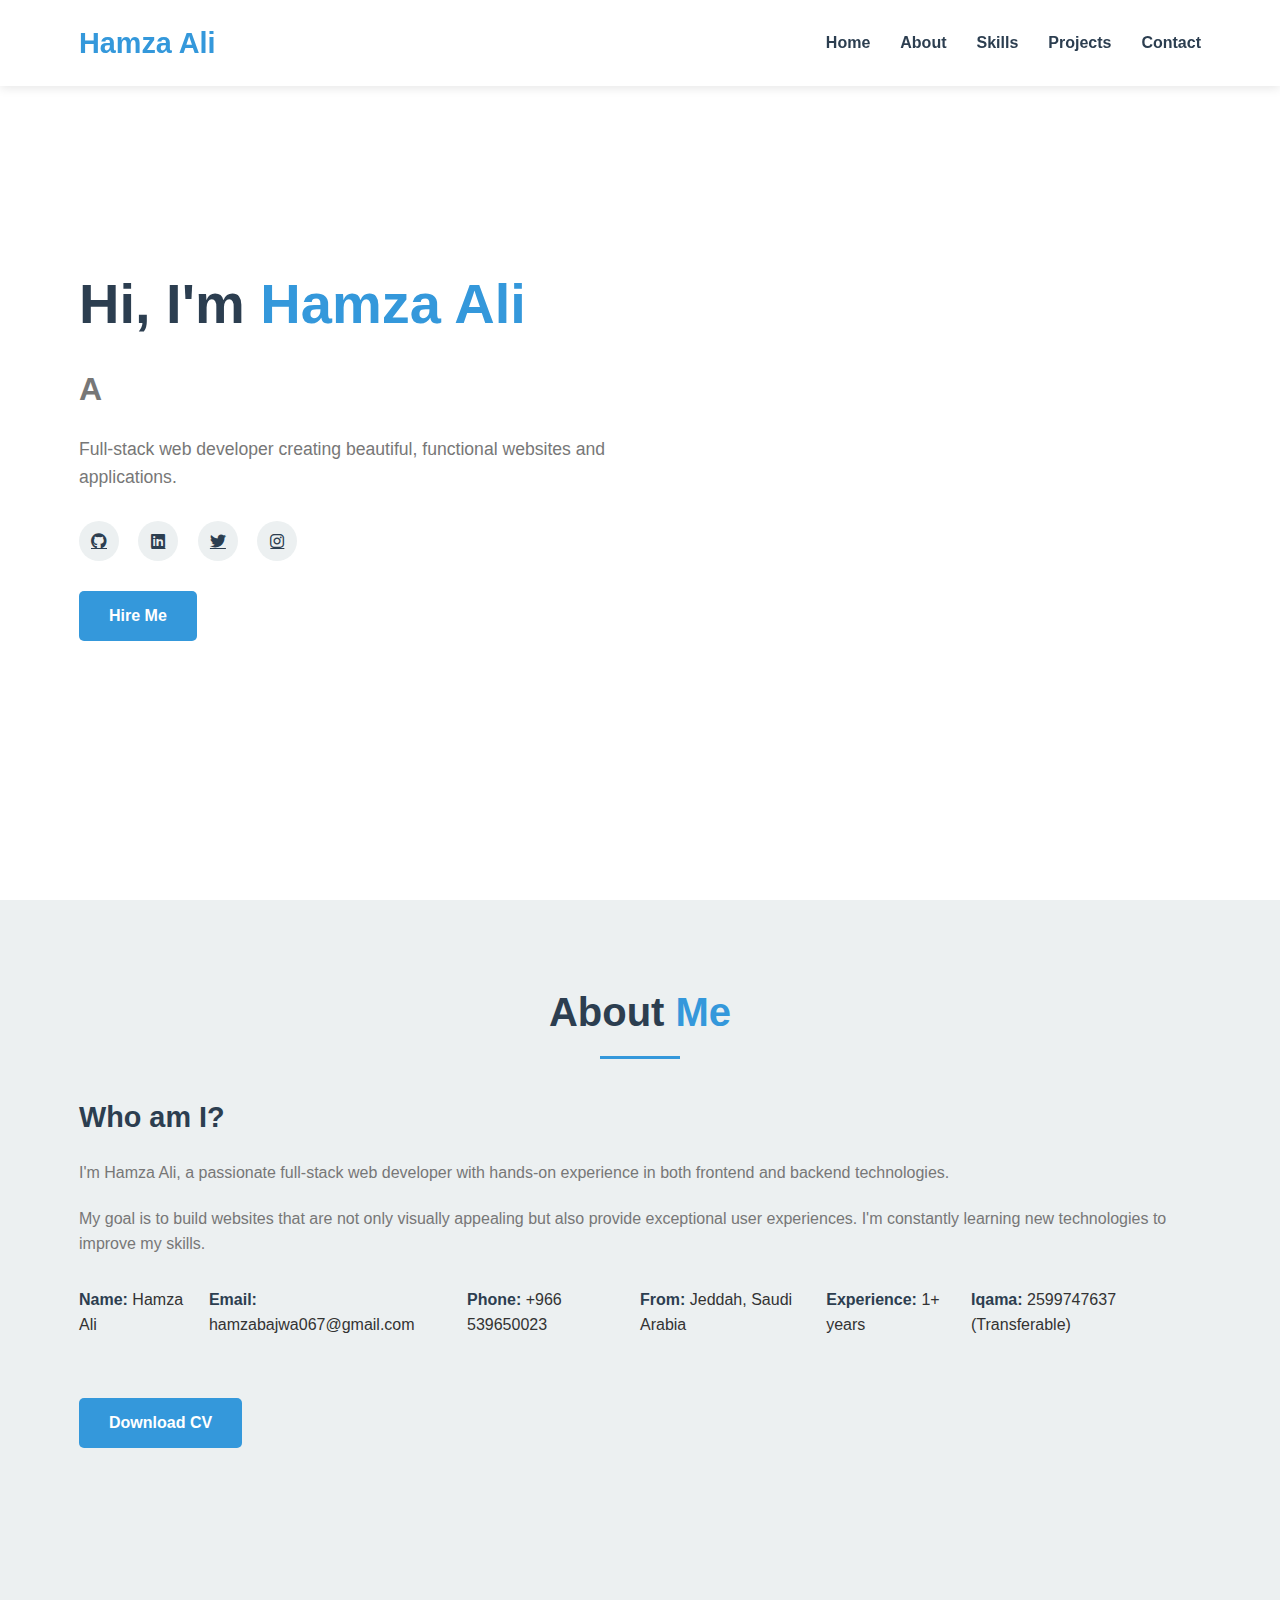
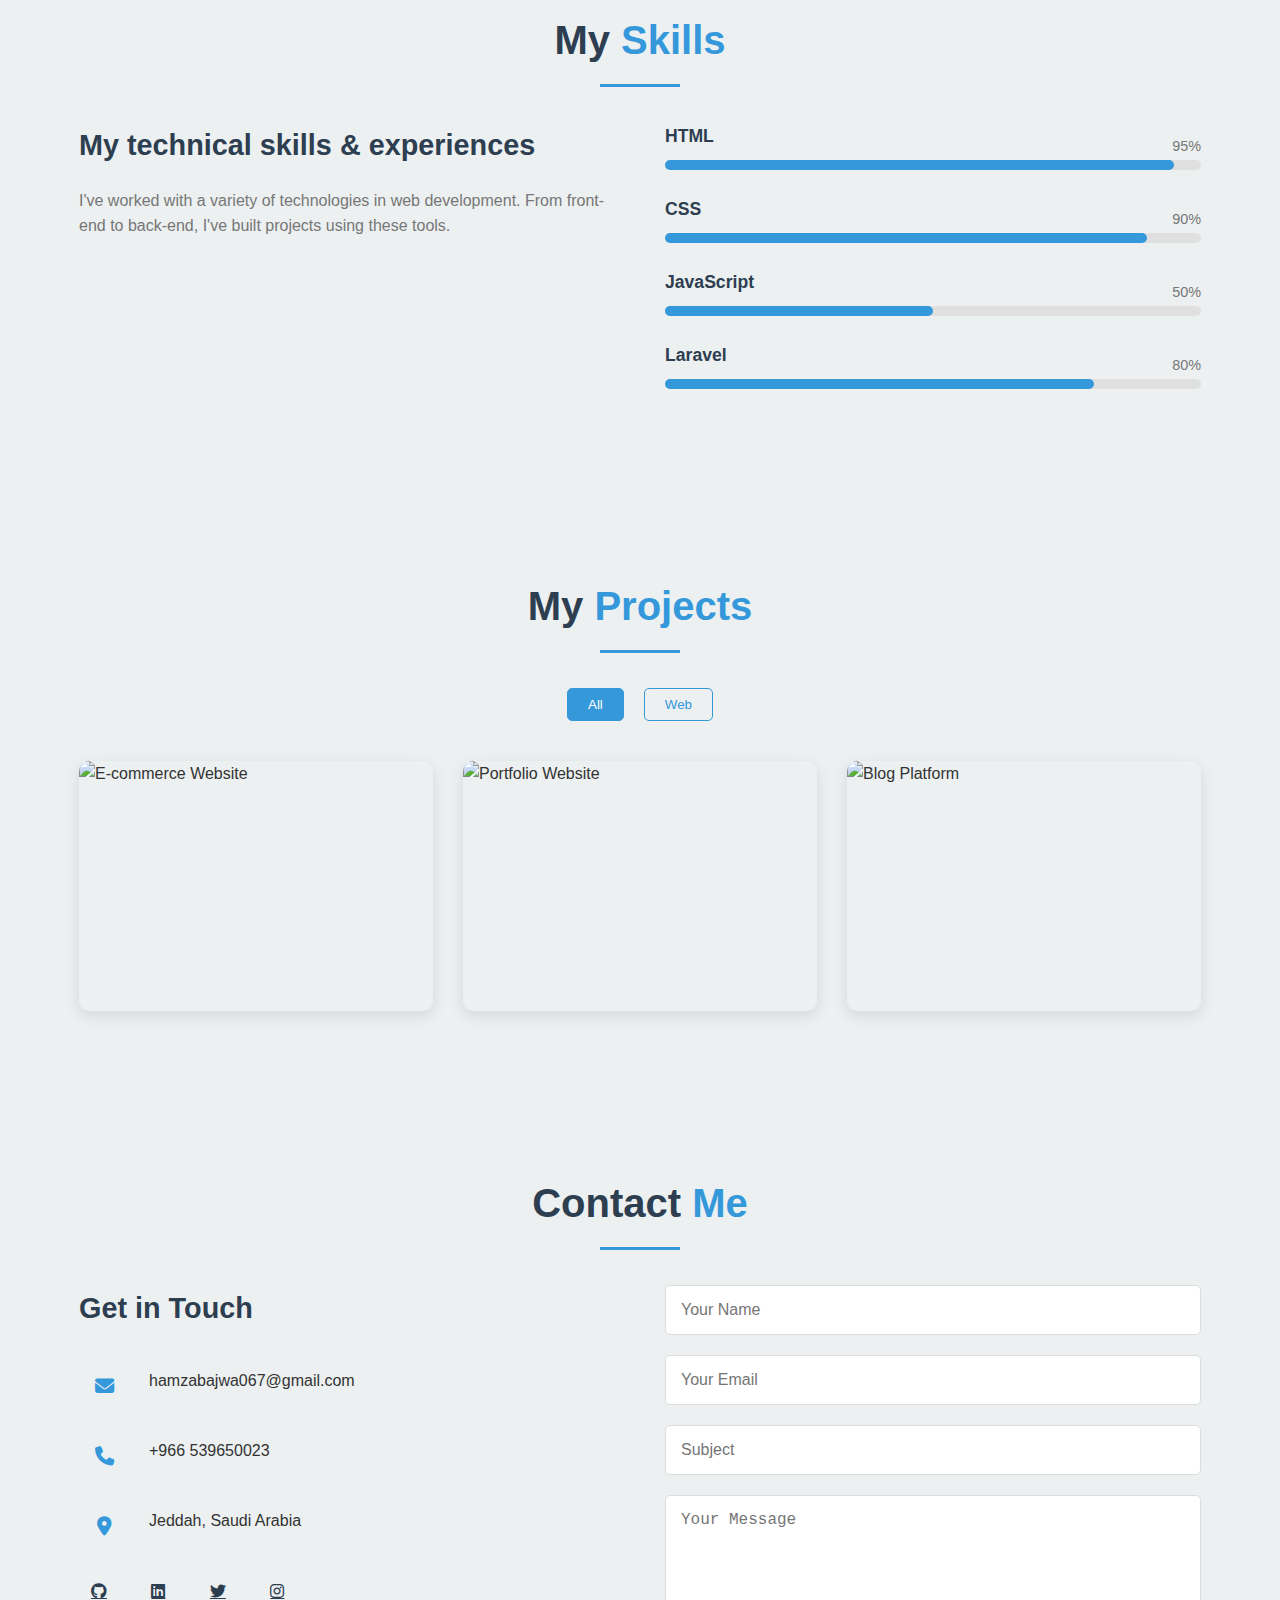
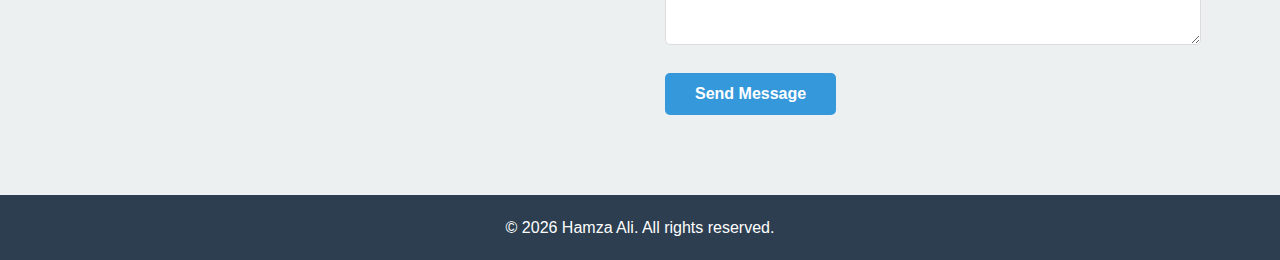
==== about.html @ ef05cae5 "First commit" ====
<!-- <!DOCTYPE html>
<html lang="en">
<head>
    <meta charset="UTF-8">
    <meta name="viewport" content="width=device-width, initial-scale=1.0">
    <title>About Me - My Portfolio</title>
    <link rel="stylesheet" href="https://cdnjs.cloudflare.com/ajax/libs/font-awesome/6.4.0/css/all.min.css">
    <link rel="stylesheet" href="styles.css">
</head>
<body>
    <header>
        <div class="container">
            <div class="logo">Portfolio</div>
            <nav>
                <ul>
                    <li><a href="index.html">Home</a></li>
                    <li><a href="about.html" class="active">About</a></li>
                    <li><a href="skills.html">Skills</a></li>
                    <li><a href="projects.html">Projects</a></li>
                    <li><a href="contact.html">Contact</a></li>
                </ul>
                <div class="menu-toggle">
                    <i class="fas fa-bars"></i>
                </div>
            </nav>
        </div>
    </header>

    <section id="about" class="about-section">
        <div class="container">
            <h2 class="section-title">About <span>Me</span></h2>
            <div class="about-content">
                <div class="about-image">
                    <img src="https://via.placeholder.com/400x400" alt="Profile Image">
                </div>
                <div class="about-text">
                    <h3>Who am I?</h3>
                    <p>I'm Hamza Ali, a passionate full-stack web developer with experience in both frontend and backend technologies.</p>
                    <p>My goal is to build websites that are not only visually appealing but also provide exceptional user experiences. I'm constantly learning new technologies and techniques to improve my skills.</p>
                    
                    <div class="about-info">
                        <div class="info-item">
                            <p><span>Name:</span> Hamza Ali</p>
                            <p><span>Email:</span> hamzabajwa067@gmail.com</p>
                            <p><span>Phone:</span> +966 539650023</p>
                        </div>
                        <div class="info-item">
                            <p><span>From:</span> Jeddah, Saudia Arabia</p>
                            <p><span>Experience:</span> 5+ years</p>
                            <p><span>Freelance:</span> Available</p>
                        </div>
                    </div>
                    
                    <a href="#" class="btn btn-download-cv">Download CV</a>
                    <a href="contact.html" class="btn">Hire Me</a>
                </div>
            </div>
            
            <div class="education-experience">
                <div class="education">
                    <h3>Education</h3>
                    <div class="timeline">
                        <div class="timeline-item">
                            <h4>Full-stack Web Development</h4>
                            <p>IT Work Center, Rahim Yar Khan</p>
                            <span>2023 - 2024</span>
                        </div>
                        <div class="timeline-item">
                            <h4>FSC (Pre-Medical)</h4>
                            <p>Oxbridge College, Rahim Yar Khan</p>
                            <span>2018 - 2020</span>
                        </div>
                    </div>
                </div>
                
                <div class="experience">
                    <h3>Experience</h3>
                    <div class="timeline">
                        <div class="timeline-item">
                            <h4>Full-stack Web Developer Intern</h4>
                            <p>IT Work Center, Rahim Yar Khan</p>
                            <span>Sep 2024 - Dec 2024</span>
                            <ul>
                                <li>Gained hands-on experience in building web applications</li>
                                <li>Contributed to various projects</li>
                            </ul>
                        </div>
                        <div class="timeline-item">
                            <h4>Frontend Web Developer</h4>
                            <p>ISkill Institute, Rahim Yar Khan</p>
                            <span>April 2024 - Jun 2024</span>
                            <ul>
                                <li>Designed user-friendly interfaces</li>
                                <li>Enhanced frontend skills</li>
                            </ul>
                        </div>
                    </div>
                </div>
            </div>
        </div>
    </section>

    <footer>
        <div class="container">
            <p>&copy; <span id="year"></span> My Portfolio. All rights reserved.</p>
        </div>
    </footer>

    <script src="script.js"></script>
</body>
</html> -->
<!DOCTYPE html>
<html lang="en">
  <head>
    <meta charset="UTF-8" />
    <meta name="viewport" content="width=device-width, initial-scale=1.0" />
    <title>Hamza Ali - Portfolio</title>
    <link
      rel="stylesheet"
      href="https://cdnjs.cloudflare.com/ajax/libs/font-awesome/6.4.0/css/all.min.css"
    />
    <link rel="stylesheet" href="styles.css" />
  </head>
  <body>
    <!-- Header/Navigation -->
    <header>
      <div class="container">
        <div class="logo">Hamza Ali</div>
        <nav>
          <ul>
            <li><a href="index.html" class="active">Home</a></li>
            <li><a href="about.html">About</a></li>
            <li><a href="skills.html">Skills</a></li>
            <li><a href="projects.html">Projects</a></li>
            <li><a href="contact.html">Contact</a></li>
          </ul>
          <div class="menu-toggle">
            <i class="fas fa-bars"></i>
          </div>
        </nav>
      </div>
    </header>

    <!-- Home Section -->
    <section id="home" class="home-section">
      <div class="container">
        <div class="home-content">
          <h1>Hi, I'm <span class="name">Hamza Ali</span></h1>
          <h2>A <span class="typing"></span></h2>
          <p>Full-stack web developer creating beautiful, functional websites and applications.</p>
          <div class="social-icons">
            <a href="https://github.com/hamza-ali147" target="_blank"><i class="fab fa-github"></i></a>
            <a href="https://www.linkedin.com/in/hamza-ali-7b3377307" target="_blank"><i class="fab fa-linkedin"></i></a>
            <a href="https://x.com/hamzabajwa067" target="_blank"><i class="fab fa-twitter"></i></a>
            <a href="https://www.instagram.com/hamxaalibajwa" target="_blank"><i class="fab fa-instagram"></i></a>
          </div>
          <a href="#contact" class="btn">Hire Me</a>
        </div>
        <!-- <div class="home-image">
          <img src="images/hamza-ali.jpg" alt="Hamza Ali - Web Developer" />
        </div> -->
      </div>
    </section>

    <!-- About Section -->
    <section id="about" class="about-section">
      <div class="container">
        <h2 class="section-title">About <span>Me</span></h2>
        <div class="about-content">
          <!-- <div class="about-image">
            <img src="images/hamza-ali.jpg" alt="Hamza Ali - Web Developer" />
          </div> -->
          <div class="about-text">
            <h3>Who am I?</h3>
            <p>I'm Hamza Ali, a passionate full-stack web developer with hands-on experience in both frontend and backend technologies.</p>
            <p>
              My goal is to build websites that are not only visually
              appealing but also provide exceptional user experiences. I'm
              constantly learning new technologies to improve my skills.
            </p>
            <div class="about-info">
              <div class="info-item">
                <p><span>Name:</span> Hamza Ali</p>&nbsp;&nbsp;
                <p><span>Email:</span> hamzabajwa067@gmail.com</p>&nbsp;&nbsp;
                <p><span>Phone:</span> +966 539650023</p>
              </div>
              <div class="info-item">
                <p><span>From:</span> Jeddah, Saudi Arabia</p>
                <p><span>Experience:</span> 1+ years</p>
                <p><span>Iqama:</span> 2599747637 (Transferable)</p>
              </div>
            </div>
            <a href="assets/Hamza_Ali_CV.pdf" class="btn btn-download-cv" download>Download CV</a>
          </div>
        </div>
      </div>
    </section>

    <!-- Skills Section -->
    <section id="skills" class="skills-section">
      <div class="container">
        <h2 class="section-title">My <span>Skills</span></h2>
        <div class="skills-content">
          <div class="skills-text">
            <h3>My technical skills & experiences</h3>
            <p>
              I've worked with a variety of technologies in web development.
              From front-end to back-end, I've built projects using these tools.
            </p>
          </div>
          <div class="skills-bars">
            <div class="skill-item">
              <h4>HTML</h4>
              <div class="progress-bar">
                <div class="progress" style="width: 95%"></div>
                <span>95%</span>
              </div>
            </div>
            <div class="skill-item">
              <h4>CSS</h4>
              <div class="progress-bar">
                <div class="progress" style="width: 90%"></div>
                <span>90%</span>
              </div>
            </div>
            <div class="skill-item">
              <h4>JavaScript</h4>
              <div class="progress-bar">
                <div class="progress" style="width: 50%"></div>
                <span>50%</span>
              </div>
            </div>
            <div class="skill-item">
              <h4>Laravel</h4>
              <div class="progress-bar">
                <div class="progress" style="width: 80%"></div>
                <span>80%</span>
              </div>
            </div>
          </div>
        </div>
      </div>
    </section>

    <!-- Projects Section -->
    <section id="projects" class="projects-section">
      <div class="container">
        <h2 class="section-title">My <span>Projects</span></h2>
        <div class="projects-filter">
          <button class="filter-btn active" data-filter="all">All</button>
          <button class="filter-btn" data-filter="web">Web</button>
        </div>
        <div class="projects-grid">
          <div class="project-item" data-category="web">
            <img src="images/project1.jpg" alt="E-commerce Website" />
            <div class="project-overlay">
              <h3>E-commerce Website</h3>
              <p>Full-featured online store with payment integration</p>
              <a href="#" class="project-link"><i class="fas fa-link"></i></a>
            </div>
          </div>
          <div class="project-item" data-category="web">
            <img src="images/project2.jpg" alt="Portfolio Website" />
            <div class="project-overlay">
              <h3>Portfolio Website</h3>
              <p>Custom portfolio for a photographer</p>
              <a href="#" class="project-link"><i class="fas fa-link"></i></a>
            </div>
          </div>
          <div class="project-item" data-category="web">
            <img src="images/project3.jpg" alt="Blog Platform" />
            <div class="project-overlay">
              <h3>Blog Platform</h3>
              <p>CMS for content creators</p>
              <a href="#" class="project-link"><i class="fas fa-link"></i></a>
            </div>
          </div>
        </div>
      </div>
    </section>

    <!-- Contact Section -->
    <section id="contact" class="contact-section">
      <div class="container">
        <h2 class="section-title">Contact <span>Me</span></h2>
        <div class="contact-content">
          <div class="contact-info">
            <h3>Get in Touch</h3>
            <div class="info-item">
              <i class="fas fa-envelope"></i>
              <p>hamzabajwa067@gmail.com</p>
            </div>
            <div class="info-item">
              <i class="fas fa-phone"></i>
              <p>+966 539650023</p>
            </div>
            <div class="info-item">
              <i class="fas fa-map-marker-alt"></i>
              <p>Jeddah, Saudi Arabia</p>
            </div>
            <div class="social-icons">
              <a href="https://github.com/hamza-ali147" target="_blank"><i class="fab fa-github"></i></a>
              <a href="https://www.linkedin.com/in/hamza-ali-7b3377307" target="_blank"><i class="fab fa-linkedin"></i></a>
              <a href="https://x.com/hamzabajwa067" target="_blank"><i class="fab fa-twitter"></i></a>
              <a href="https://www.instagram.com/hamxaalibajwa" target="_blank"><i class="fab fa-instagram"></i></a>
            </div>
          </div>
          <form class="contact-form" id="contactForm">
            <div class="form-group">
              <input type="text" id="name" placeholder="Your Name" required />
            </div>
            <div class="form-group">
              <input type="email" id="email" placeholder="Your Email" required />
            </div>
            <div class="form-group">
              <input type="text" id="subject" placeholder="Subject" />
            </div>
            <div class="form-group">
              <textarea id="message" rows="5" placeholder="Your Message" required></textarea>
            </div>
            <button type="submit" class="btn">Send Message</button>
          </form>
        </div>
      </div>
    </section>

    <!-- Footer -->
    <footer>
      <div class="container">
        <p>&copy; <span id="year"></span> Hamza Ali. All rights reserved.</p>
      </div>
    </footer>

    <script src="script.js"></script>
  </body>
</html>
---- styles.css ----
/* Global Styles */
:root {
    --primary-color: #3498db;
    --secondary-color: #2c3e50;
    --light-color: #ecf0f1;
    --dark-color: #2c3e50;
    --accent-color: #e74c3c;
    --text-color: #333;
    --text-light: #777;
    --white: #fff;
    --black: #000;
    --transition: all 0.3s ease;
}

* {
    margin: 0;
    padding: 0;
    box-sizing: border-box;
}

body {
    font-family: 'Segoe UI', Tahoma, Geneva, Verdana, sans-serif;
    line-height: 1.6;
    color: var(--text-color);
    background-color: var(--light-color);
    overflow-x: hidden;
}

.container {
    width: 90%;
    max-width: 1200px;
    margin: 0 auto;
    padding: 0 15px;
}

section {
    padding: 80px 0;
}

.section-title {
    font-size: 2.5rem;
    margin-bottom: 50px;
    text-align: center;
    position: relative;
    color: var(--dark-color);
}

.section-title span {
    color: var(--primary-color);
}

.section-title::after {
    content: '';
    position: absolute;
    bottom: -15px;
    left: 50%;
    transform: translateX(-50%);
    width: 80px;
    height: 3px;
    background-color: var(--primary-color);
}

.btn {
    display: inline-block;
    padding: 12px 30px;
    background-color: var(--primary-color);
    color: var(--white);
    border: none;
    border-radius: 5px;
    font-size: 1rem;
    font-weight: 600;
    text-decoration: none;
    cursor: pointer;
    transition: var(--transition);
}

.btn:hover {
    background-color: var(--secondary-color);
    transform: translateY(-3px);
}

/* Header Styles */
header {
    position: fixed;
    top: 0;
    left: 0;
    width: 100%;
    z-index: 1000;
    background-color: var(--white);
    box-shadow: 0 2px 10px rgba(0, 0, 0, 0.1);
    transition: var(--transition);
}

header .container {
    display: flex;
    justify-content: space-between;
    align-items: center;
    padding: 20px 15px;
}

.logo {
    font-size: 1.8rem;
    font-weight: 700;
    color: var(--primary-color);
}

nav ul {
    display: flex;
    list-style: none;
}

nav ul li {
    margin-left: 30px;
}

nav ul li a {
    text-decoration: none;
    color: var(--dark-color);
    font-size: 1rem;
    font-weight: 600;
    transition: var(--transition);
    position: relative;
}

nav ul li a:hover,
nav ul li a.active {
    color: var(--primary-color);
}

nav ul li a::after {
    content: '';
    position: absolute;
    bottom: -5px;
    left: 0;
    width: 0;
    height: 2px;
    background-color: var(--primary-color);
    transition: var(--transition);
}

nav ul li a:hover::after,
nav ul li a.active::after {
    width: 100%;
}

.menu-toggle {
    display: none;
    cursor: pointer;
    font-size: 1.5rem;
    color: var(--dark-color);
}

/* Home Section */
.home-section {
    min-height: 100vh;
    display: flex;
    align-items: center;
    background-color: var(--white);
    padding-top: 80px;
}

.home-content {
    flex: 1;
    padding-right: 30px;
}

.home-content h1 {
    font-size: 3.5rem;
    margin-bottom: 15px;
    color: var(--dark-color);
}

.home-content h1 .name {
    color: var(--primary-color);
}

.home-content h2 {
    font-size: 2rem;
    margin-bottom: 20px;
    color: var(--text-light);
}

.home-content p {
    font-size: 1.1rem;
    margin-bottom: 30px;
    color: var(--text-light);
    max-width: 600px;
}

.social-icons {
    margin-bottom: 30px;
}

.social-icons a {
    display: inline-flex;
    justify-content: center;
    align-items: center;
    width: 40px;
    height: 40px;
    background-color: var(--light-color);
    color: var(--dark-color);
    border-radius: 50%;
    margin-right: 15px;
    transition: var(--transition);
}

.social-icons a:hover {
    background-color: var(--primary-color);
    color: var(--white);
    transform: translateY(-5px);
}

.home-image {
    flex: 1;
    text-align: center;
}

.home-image img {
    max-width: 100%;
    height: auto;
    border-radius: 10px;
    box-shadow: 0 10px 30px rgba(0, 0, 0, 0.1);
}

/* About Section */
.about-content {
    display: flex;
    align-items: center;
    gap: 50px;
}

.about-image {
    flex: 1;
}

.about-image img {
    max-width: 100%;
    height: auto;
    border-radius: 10px;
    box-shadow: 0 10px 30px rgba(0, 0, 0, 0.1);
}

.about-text {
    flex: 1;
}

.about-text h3 {
    font-size: 1.8rem;
    margin-bottom: 20px;
    color: var(--dark-color);
}

.about-text p {
    margin-bottom: 20px;
    color: var(--text-light);
}

.about-info {
    display: flex;
    margin: 30px 0;
}

.info-item {
    flex: 1;
}

.info-item p {
    margin-bottom: 10px;
    color: var(--text-color);
}

.info-item p span {
    font-weight: 600;
    color: var(--dark-color);
}

/* Skills Section */
.skills-content {
    display: flex;
    gap: 50px;
}

.skills-text {
    flex: 1;
}

.skills-text h3 {
    font-size: 1.8rem;
    margin-bottom: 20px;
    color: var(--dark-color);
}

.skills-text p {
    margin-bottom: 30px;
    color: var(--text-light);
}

.skills-bars {
    flex: 1;
}

.skill-item {
    margin-bottom: 25px;
}

.skill-item h4 {
    font-size: 1.1rem;
    margin-bottom: 10px;
    color: var(--dark-color);
}

.progress-bar {
    width: 100%;
    height: 10px;
    background-color: #e0e0e0;
    border-radius: 5px;
    position: relative;
}

.progress {
    height: 100%;
    border-radius: 5px;
    background-color: var(--primary-color);
    position: relative;
    transition: width 1.5s ease;
}

.progress-bar span {
    position: absolute;
    right: 0;
    top: -25px;
    font-size: 0.9rem;
    color: var(--text-light);
}

/* Projects Section */
.projects-filter {
    display: flex;
    justify-content: center;
    margin-bottom: 40px;
}

.filter-btn {
    padding: 8px 20px;
    margin: 0 10px;
    background-color: transparent;
    border: 1px solid var(--primary-color);
    color: var(--primary-color);
    border-radius: 5px;
    cursor: pointer;
    transition: var(--transition);
}

.filter-btn.active,
.filter-btn:hover {
    background-color: var(--primary-color);
    color: var(--white);
}

.projects-grid {
    display: grid;
    grid-template-columns: repeat(auto-fill, minmax(350px, 1fr));
    gap: 30px;
}

.project-item {
    position: relative;
    border-radius: 10px;
    overflow: hidden;
    box-shadow: 0 5px 15px rgba(0, 0, 0, 0.1);
    transition: var(--transition);
}

.project-item img {
    width: 100%;
    height: 250px;
    object-fit: cover;
    display: block;
    transition: var(--transition);
}

.project-overlay {
    position: absolute;
    top: 0;
    left: 0;
    width: 100%;
    height: 100%;
    background-color: rgba(52, 152, 219, 0.9);
    display: flex;
    flex-direction: column;
    justify-content: center;
    align-items: center;
    opacity: 0;
    transition: var(--transition);
    padding: 20px;
    text-align: center;
    color: var(--white);
}

.project-overlay h3 {
    font-size: 1.5rem;
    margin-bottom: 10px;
    transform: translateY(-20px);
    transition: var(--transition);
}

.project-overlay p {
    margin-bottom: 20px;
    transform: translateY(20px);
    transition: var(--transition);
}

.project-link {
    display: flex;
    justify-content: center;
    align-items: center;
    width: 50px;
    height: 50px;
    background-color: var(--white);
    color: var(--primary-color);
    border-radius: 50%;
    font-size: 1.2rem;
    transition: var(--transition);
}

.project-link:hover {
    background-color: var(--dark-color);
    color: var(--white);
}

.project-item:hover .project-overlay {
    opacity: 1;
}

.project-item:hover .project-overlay h3,
.project-item:hover .project-overlay p {
    transform: translateY(0);
}

.project-item:hover img {
    transform: scale(1.1);
}

/* Contact Section */
.contact-content {
    display: flex;
    gap: 50px;
}

.contact-info {
    flex: 1;
}

.contact-info h3 {
    font-size: 1.8rem;
    margin-bottom: 30px;
    color: var(--dark-color);
}

.info-item {
    display: flex;
    align-items: center;
    margin-bottom: 20px;
}

.info-item i {
    width: 50px;
    height: 50px;
    background-color: var(--light-color);
    color: var(--primary-color);
    border-radius: 50%;
    display: flex;
    justify-content: center;
    align-items: center;
    font-size: 1.2rem;
    margin-right: 20px;
}

.contact-form {
    flex: 1;
}

.form-group {
    margin-bottom: 20px;
}

.form-group input,
.form-group textarea {
    width: 100%;
    padding: 15px;
    border: 1px solid #ddd;
    border-radius: 5px;
    font-size: 1rem;
    transition: var(--transition);
}

.form-group input:focus,
.form-group textarea:focus {
    border-color: var(--primary-color);
    outline: none;
}

.form-group textarea {
    resize: vertical;
    min-height: 150px;
}

/* Footer */
footer {
    background-color: var(--dark-color);
    color: var(--white);
    text-align: center;
    padding: 20px 0;
}

/* Responsive Styles */
@media (max-width: 992px) {
    .home-content,
    .about-content,
    .skills-content,
    .contact-content {
        flex-direction: column;
    }

    .home-content {
        padding-right: 0;
        margin-bottom: 50px;
        text-align: center;
    }

    .home-content p {
        max-width: 100%;
    }

    .social-icons {
        justify-content: center;
    }

    .about-image,
    .about-text,
    .skills-text,
    .skills-bars,
    .contact-info,
    .contact-form {
        width: 100%;
    }

    .about-image {
        margin-bottom: 30px;
    }

    .info-item {
        justify-content: center;
    }
}

@media (max-width: 768px) {
    .menu-toggle {
        display: block;
    }

    nav ul {
        position: fixed;
        top: 80px;
        left: -100%;
        width: 100%;
        height: calc(100vh - 80px);
        background-color: var(--white);
        flex-direction: column;
        align-items: center;
        padding-top: 30px;
        transition: var(--transition);
    }

    nav ul.active {
        left: 0;
    }

    nav ul li {
        margin: 15px 0;
    }

    .section-title {
        font-size: 2rem;
    }

    .home-content h1 {
        font-size: 2.5rem;
    }

    .home-content h2 {
        font-size: 1.5rem;
    }

    .projects-grid {
        grid-template-columns: repeat(auto-fill, minmax(250px, 1fr));
    }
}

@media (max-width: 576px) {
    .home-content h1 {
        font-size: 2rem;
    }

    .projects-filter {
        flex-wrap: wrap;
    }

    .filter-btn {
        margin: 5px;
    }

    .info-item {
        flex-direction: column;
        text-align: center;
    }

    .info-item i {
        margin-right: 0;
        margin-bottom: 10px;
    }
}
/* Timeline Styles (About Page) */
.timeline {
    position: relative;
    padding-left: 30px;
    margin-top: 20px;
}

.timeline::before {
    content: '';
    position: absolute;
    left: 7px;
    top: 0;
    height: 100%;
    width: 2px;
    background-color: var(--primary-color);
}

.timeline-item {
    position: relative;
    margin-bottom: 30px;
    padding-bottom: 20px;
    border-bottom: 1px dashed #ddd;
}

.timeline-item:last-child {
    margin-bottom: 0;
    border-bottom: none;
}

.timeline-item::before {
    content: '';
    position: absolute;
    left: -30px;
    top: 5px;
    width: 12px;
    height: 12px;
    border-radius: 50%;
    background-color: var(--primary-color);
}

.timeline-item h4 {
    margin-bottom: 5px;
    color: var(--dark-color);
}

.timeline-item p {
    margin-bottom: 5px;
    color: var(--text-light);
}

.timeline-item span {
    display: inline-block;
    background-color: var(--light-color);
    padding: 3px 10px;
    border-radius: 20px;
    font-size: 0.8rem;
    color: var(--primary-color);
}

.timeline-item ul {
    margin-top: 10px;
    padding-left: 20px;
}

.timeline-item ul li {
    margin-bottom: 5px;
    color: var(--text-light);
}

.education-experience {
    display: flex;
    gap: 30px;
    margin-top: 50px;
}

.education, .experience {
    flex: 1;
}

/* Skills Categories (Skills Page) */
.skills-categories {
    display: flex;
    gap: 30px;
    margin-top: 50px;
}

.category {
    flex: 1;
    background-color: var(--white);
    padding: 20px;
    border-radius: 10px;
    box-shadow: 0 5px 15px rgba(0, 0, 0, 0.05);
}

.category h3 {
    margin-bottom: 15px;
    color: var(--primary-color);
    position: relative;
    padding-bottom: 10px;
}

.category h3::after {
    content: '';
    position: absolute;
    bottom: 0;
    left: 0;
    width: 40px;
    height: 2px;
    background-color: var(--primary-color);
}

.category ul {
    list-style-type: none;
}

.category ul li {
    margin-bottom: 8px;
    padding-left: 20px;
    position: relative;
}

.category ul li::before {
    content: '\f00c';
    font-family: 'Font Awesome 6 Free';
    font-weight: 900;
    position: absolute;
    left: 0;
    color: var(--primary-color);
}

/* Project Details (Projects Page) */
.project-details {
    margin-top: 50px;
    background-color: var(--white);
    padding: 30px;
    border-radius: 10px;
    box-shadow: 0 5px 15px rgba(0, 0, 0, 0.05);
}

.project-details h3 {
    margin-bottom: 20px;
    color: var(--primary-color);
    position: relative;
    padding-bottom: 10px;
}

.project-details h3::after {
    content: '';
    position: absolute;
    bottom: 0;
    left: 0;
    width: 40px;
    height: 2px;
    background-color: var(--primary-color);
}

.highlight {
    margin-bottom: 30px;
}

.highlight h4 {
    margin-bottom: 10px;
    color: var(--dark-color);
}

.highlight p {
    color: var(--text-light);
}

/* Contact Map (Contact Page) */
.contact-map {
    margin-top: 50px;
    border-radius: 10px;
    overflow: hidden;
    box-shadow: 0 5px 15px rgba(0, 0, 0, 0.1);
}

/* Responsive Styles */
@media (max-width: 768px) {
    .education-experience,
    .skills-categories {
        flex-direction: column;
    }
    
    .category {
        margin-bottom: 30px;
    }
}
.profile-img {
    width: 250px;
    height: 250px;
    border-radius: 50%;
    object-fit: cover;
    border: 5px solid #3498db; /* Your primary color */
    box-shadow: 0 5px 15px rgba(0, 0, 0, 0.1);
    transition: all 0.3s ease;
  }
  
  .profile-img:hover {
    transform: scale(1.05); /* Slight zoom on hover */
    box-shadow: 0 8px 25px rgba(0, 0, 0, 0.15);
  }
  
  /* Responsive adjustments */
  @media (max-width: 992px) {
    .home-image, .about-image {
      text-align: center;
      margin-top: 30px;
    }
  }
  
  @media (max-width: 768px) {
    .profile-img {
      width: 200px;
      height: 200px;
    }
  }
  
  @media (max-width: 576px) {
    .profile-img {
      width: 150px;
      height: 150px;
      border-width: 3px;
    }
  }
---- styles.css ----
/* Global Styles */
:root {
    --primary-color: #3498db;
    --secondary-color: #2c3e50;
    --light-color: #ecf0f1;
    --dark-color: #2c3e50;
    --accent-color: #e74c3c;
    --text-color: #333;
    --text-light: #777;
    --white: #fff;
    --black: #000;
    --transition: all 0.3s ease;
}

* {
    margin: 0;
    padding: 0;
    box-sizing: border-box;
}

body {
    font-family: 'Segoe UI', Tahoma, Geneva, Verdana, sans-serif;
    line-height: 1.6;
    color: var(--text-color);
    background-color: var(--light-color);
    overflow-x: hidden;
}

.container {
    width: 90%;
    max-width: 1200px;
    margin: 0 auto;
    padding: 0 15px;
}

section {
    padding: 80px 0;
}

.section-title {
    font-size: 2.5rem;
    margin-bottom: 50px;
    text-align: center;
    position: relative;
    color: var(--dark-color);
}

.section-title span {
    color: var(--primary-color);
}

.section-title::after {
    content: '';
    position: absolute;
    bottom: -15px;
    left: 50%;
    transform: translateX(-50%);
    width: 80px;
    height: 3px;
    background-color: var(--primary-color);
}

.btn {
    display: inline-block;
    padding: 12px 30px;
    background-color: var(--primary-color);
    color: var(--white);
    border: none;
    border-radius: 5px;
    font-size: 1rem;
    font-weight: 600;
    text-decoration: none;
    cursor: pointer;
    transition: var(--transition);
}

.btn:hover {
    background-color: var(--secondary-color);
    transform: translateY(-3px);
}

/* Header Styles */
header {
    position: fixed;
    top: 0;
    left: 0;
    width: 100%;
    z-index: 1000;
    background-color: var(--white);
    box-shadow: 0 2px 10px rgba(0, 0, 0, 0.1);
    transition: var(--transition);
}

header .container {
    display: flex;
    justify-content: space-between;
    align-items: center;
    padding: 20px 15px;
}

.logo {
    font-size: 1.8rem;
    font-weight: 700;
    color: var(--primary-color);
}

nav ul {
    display: flex;
    list-style: none;
}

nav ul li {
    margin-left: 30px;
}

nav ul li a {
    text-decoration: none;
    color: var(--dark-color);
    font-size: 1rem;
    font-weight: 600;
    transition: var(--transition);
    position: relative;
}

nav ul li a:hover,
nav ul li a.active {
    color: var(--primary-color);
}

nav ul li a::after {
    content: '';
    position: absolute;
    bottom: -5px;
    left: 0;
    width: 0;
    height: 2px;
    background-color: var(--primary-color);
    transition: var(--transition);
}

nav ul li a:hover::after,
nav ul li a.active::after {
    width: 100%;
}

.menu-toggle {
    display: none;
    cursor: pointer;
    font-size: 1.5rem;
    color: var(--dark-color);
}

/* Home Section */
.home-section {
    min-height: 100vh;
    display: flex;
    align-items: center;
    background-color: var(--white);
    padding-top: 80px;
}

.home-content {
    flex: 1;
    padding-right: 30px;
}

.home-content h1 {
    font-size: 3.5rem;
    margin-bottom: 15px;
    color: var(--dark-color);
}

.home-content h1 .name {
    color: var(--primary-color);
}

.home-content h2 {
    font-size: 2rem;
    margin-bottom: 20px;
    color: var(--text-light);
}

.home-content p {
    font-size: 1.1rem;
    margin-bottom: 30px;
    color: var(--text-light);
    max-width: 600px;
}

.social-icons {
    margin-bottom: 30px;
}

.social-icons a {
    display: inline-flex;
    justify-content: center;
    align-items: center;
    width: 40px;
    height: 40px;
    background-color: var(--light-color);
    color: var(--dark-color);
    border-radius: 50%;
    margin-right: 15px;
    transition: var(--transition);
}

.social-icons a:hover {
    background-color: var(--primary-color);
    color: var(--white);
    transform: translateY(-5px);
}

.home-image {
    flex: 1;
    text-align: center;
}

.home-image img {
    max-width: 100%;
    height: auto;
    border-radius: 10px;
    box-shadow: 0 10px 30px rgba(0, 0, 0, 0.1);
}

/* About Section */
.about-content {
    display: flex;
    align-items: center;
    gap: 50px;
}

.about-image {
    flex: 1;
}

.about-image img {
    max-width: 100%;
    height: auto;
    border-radius: 10px;
    box-shadow: 0 10px 30px rgba(0, 0, 0, 0.1);
}

.about-text {
    flex: 1;
}

.about-text h3 {
    font-size: 1.8rem;
    margin-bottom: 20px;
    color: var(--dark-color);
}

.about-text p {
    margin-bottom: 20px;
    color: var(--text-light);
}

.about-info {
    display: flex;
    margin: 30px 0;
}

.info-item {
    flex: 1;
}

.info-item p {
    margin-bottom: 10px;
    color: var(--text-color);
}

.info-item p span {
    font-weight: 600;
    color: var(--dark-color);
}

/* Skills Section */
.skills-content {
    display: flex;
    gap: 50px;
}

.skills-text {
    flex: 1;
}

.skills-text h3 {
    font-size: 1.8rem;
    margin-bottom: 20px;
    color: var(--dark-color);
}

.skills-text p {
    margin-bottom: 30px;
    color: var(--text-light);
}

.skills-bars {
    flex: 1;
}

.skill-item {
    margin-bottom: 25px;
}

.skill-item h4 {
    font-size: 1.1rem;
    margin-bottom: 10px;
    color: var(--dark-color);
}

.progress-bar {
    width: 100%;
    height: 10px;
    background-color: #e0e0e0;
    border-radius: 5px;
    position: relative;
}

.progress {
    height: 100%;
    border-radius: 5px;
    background-color: var(--primary-color);
    position: relative;
    transition: width 1.5s ease;
}

.progress-bar span {
    position: absolute;
    right: 0;
    top: -25px;
    font-size: 0.9rem;
    color: var(--text-light);
}

/* Projects Section */
.projects-filter {
    display: flex;
    justify-content: center;
    margin-bottom: 40px;
}

.filter-btn {
    padding: 8px 20px;
    margin: 0 10px;
    background-color: transparent;
    border: 1px solid var(--primary-color);
    color: var(--primary-color);
    border-radius: 5px;
    cursor: pointer;
    transition: var(--transition);
}

.filter-btn.active,
.filter-btn:hover {
    background-color: var(--primary-color);
    color: var(--white);
}

.projects-grid {
    display: grid;
    grid-template-columns: repeat(auto-fill, minmax(350px, 1fr));
    gap: 30px;
}

.project-item {
    position: relative;
    border-radius: 10px;
    overflow: hidden;
    box-shadow: 0 5px 15px rgba(0, 0, 0, 0.1);
    transition: var(--transition);
}

.project-item img {
    width: 100%;
    height: 250px;
    object-fit: cover;
    display: block;
    transition: var(--transition);
}

.project-overlay {
    position: absolute;
    top: 0;
    left: 0;
    width: 100%;
    height: 100%;
    background-color: rgba(52, 152, 219, 0.9);
    display: flex;
    flex-direction: column;
    justify-content: center;
    align-items: center;
    opacity: 0;
    transition: var(--transition);
    padding: 20px;
    text-align: center;
    color: var(--white);
}

.project-overlay h3 {
    font-size: 1.5rem;
    margin-bottom: 10px;
    transform: translateY(-20px);
    transition: var(--transition);
}

.project-overlay p {
    margin-bottom: 20px;
    transform: translateY(20px);
    transition: var(--transition);
}

.project-link {
    display: flex;
    justify-content: center;
    align-items: center;
    width: 50px;
    height: 50px;
    background-color: var(--white);
    color: var(--primary-color);
    border-radius: 50%;
    font-size: 1.2rem;
    transition: var(--transition);
}

.project-link:hover {
    background-color: var(--dark-color);
    color: var(--white);
}

.project-item:hover .project-overlay {
    opacity: 1;
}

.project-item:hover .project-overlay h3,
.project-item:hover .project-overlay p {
    transform: translateY(0);
}

.project-item:hover img {
    transform: scale(1.1);
}

/* Contact Section */
.contact-content {
    display: flex;
    gap: 50px;
}

.contact-info {
    flex: 1;
}

.contact-info h3 {
    font-size: 1.8rem;
    margin-bottom: 30px;
    color: var(--dark-color);
}

.info-item {
    display: flex;
    align-items: center;
    margin-bottom: 20px;
}

.info-item i {
    width: 50px;
    height: 50px;
    background-color: var(--light-color);
    color: var(--primary-color);
    border-radius: 50%;
    display: flex;
    justify-content: center;
    align-items: center;
    font-size: 1.2rem;
    margin-right: 20px;
}

.contact-form {
    flex: 1;
}

.form-group {
    margin-bottom: 20px;
}

.form-group input,
.form-group textarea {
    width: 100%;
    padding: 15px;
    border: 1px solid #ddd;
    border-radius: 5px;
    font-size: 1rem;
    transition: var(--transition);
}

.form-group input:focus,
.form-group textarea:focus {
    border-color: var(--primary-color);
    outline: none;
}

.form-group textarea {
    resize: vertical;
    min-height: 150px;
}

/* Footer */
footer {
    background-color: var(--dark-color);
    color: var(--white);
    text-align: center;
    padding: 20px 0;
}

/* Responsive Styles */
@media (max-width: 992px) {
    .home-content,
    .about-content,
    .skills-content,
    .contact-content {
        flex-direction: column;
    }

    .home-content {
        padding-right: 0;
        margin-bottom: 50px;
        text-align: center;
    }

    .home-content p {
        max-width: 100%;
    }

    .social-icons {
        justify-content: center;
    }

    .about-image,
    .about-text,
    .skills-text,
    .skills-bars,
    .contact-info,
    .contact-form {
        width: 100%;
    }

    .about-image {
        margin-bottom: 30px;
    }

    .info-item {
        justify-content: center;
    }
}

@media (max-width: 768px) {
    .menu-toggle {
        display: block;
    }

    nav ul {
        position: fixed;
        top: 80px;
        left: -100%;
        width: 100%;
        height: calc(100vh - 80px);
        background-color: var(--white);
        flex-direction: column;
        align-items: center;
        padding-top: 30px;
        transition: var(--transition);
    }

    nav ul.active {
        left: 0;
    }

    nav ul li {
        margin: 15px 0;
    }

    .section-title {
        font-size: 2rem;
    }

    .home-content h1 {
        font-size: 2.5rem;
    }

    .home-content h2 {
        font-size: 1.5rem;
    }

    .projects-grid {
        grid-template-columns: repeat(auto-fill, minmax(250px, 1fr));
    }
}

@media (max-width: 576px) {
    .home-content h1 {
        font-size: 2rem;
    }

    .projects-filter {
        flex-wrap: wrap;
    }

    .filter-btn {
        margin: 5px;
    }

    .info-item {
        flex-direction: column;
        text-align: center;
    }

    .info-item i {
        margin-right: 0;
        margin-bottom: 10px;
    }
}
/* Timeline Styles (About Page) */
.timeline {
    position: relative;
    padding-left: 30px;
    margin-top: 20px;
}

.timeline::before {
    content: '';
    position: absolute;
    left: 7px;
    top: 0;
    height: 100%;
    width: 2px;
    background-color: var(--primary-color);
}

.timeline-item {
    position: relative;
    margin-bottom: 30px;
    padding-bottom: 20px;
    border-bottom: 1px dashed #ddd;
}

.timeline-item:last-child {
    margin-bottom: 0;
    border-bottom: none;
}

.timeline-item::before {
    content: '';
    position: absolute;
    left: -30px;
    top: 5px;
    width: 12px;
    height: 12px;
    border-radius: 50%;
    background-color: var(--primary-color);
}

.timeline-item h4 {
    margin-bottom: 5px;
    color: var(--dark-color);
}

.timeline-item p {
    margin-bottom: 5px;
    color: var(--text-light);
}

.timeline-item span {
    display: inline-block;
    background-color: var(--light-color);
    padding: 3px 10px;
    border-radius: 20px;
    font-size: 0.8rem;
    color: var(--primary-color);
}

.timeline-item ul {
    margin-top: 10px;
    padding-left: 20px;
}

.timeline-item ul li {
    margin-bottom: 5px;
    color: var(--text-light);
}

.education-experience {
    display: flex;
    gap: 30px;
    margin-top: 50px;
}

.education, .experience {
    flex: 1;
}

/* Skills Categories (Skills Page) */
.skills-categories {
    display: flex;
    gap: 30px;
    margin-top: 50px;
}

.category {
    flex: 1;
    background-color: var(--white);
    padding: 20px;
    border-radius: 10px;
    box-shadow: 0 5px 15px rgba(0, 0, 0, 0.05);
}

.category h3 {
    margin-bottom: 15px;
    color: var(--primary-color);
    position: relative;
    padding-bottom: 10px;
}

.category h3::after {
    content: '';
    position: absolute;
    bottom: 0;
    left: 0;
    width: 40px;
    height: 2px;
    background-color: var(--primary-color);
}

.category ul {
    list-style-type: none;
}

.category ul li {
    margin-bottom: 8px;
    padding-left: 20px;
    position: relative;
}

.category ul li::before {
    content: '\f00c';
    font-family: 'Font Awesome 6 Free';
    font-weight: 900;
    position: absolute;
    left: 0;
    color: var(--primary-color);
}

/* Project Details (Projects Page) */
.project-details {
    margin-top: 50px;
    background-color: var(--white);
    padding: 30px;
    border-radius: 10px;
    box-shadow: 0 5px 15px rgba(0, 0, 0, 0.05);
}

.project-details h3 {
    margin-bottom: 20px;
    color: var(--primary-color);
    position: relative;
    padding-bottom: 10px;
}

.project-details h3::after {
    content: '';
    position: absolute;
    bottom: 0;
    left: 0;
    width: 40px;
    height: 2px;
    background-color: var(--primary-color);
}

.highlight {
    margin-bottom: 30px;
}

.highlight h4 {
    margin-bottom: 10px;
    color: var(--dark-color);
}

.highlight p {
    color: var(--text-light);
}

/* Contact Map (Contact Page) */
.contact-map {
    margin-top: 50px;
    border-radius: 10px;
    overflow: hidden;
    box-shadow: 0 5px 15px rgba(0, 0, 0, 0.1);
}

/* Responsive Styles */
@media (max-width: 768px) {
    .education-experience,
    .skills-categories {
        flex-direction: column;
    }
    
    .category {
        margin-bottom: 30px;
    }
}
.profile-img {
    width: 250px;
    height: 250px;
    border-radius: 50%;
    object-fit: cover;
    border: 5px solid #3498db; /* Your primary color */
    box-shadow: 0 5px 15px rgba(0, 0, 0, 0.1);
    transition: all 0.3s ease;
  }
  
  .profile-img:hover {
    transform: scale(1.05); /* Slight zoom on hover */
    box-shadow: 0 8px 25px rgba(0, 0, 0, 0.15);
  }
  
  /* Responsive adjustments */
  @media (max-width: 992px) {
    .home-image, .about-image {
      text-align: center;
      margin-top: 30px;
    }
  }
  
  @media (max-width: 768px) {
    .profile-img {
      width: 200px;
      height: 200px;
    }
  }
  
  @media (max-width: 576px) {
    .profile-img {
      width: 150px;
      height: 150px;
      border-width: 3px;
    }
  }
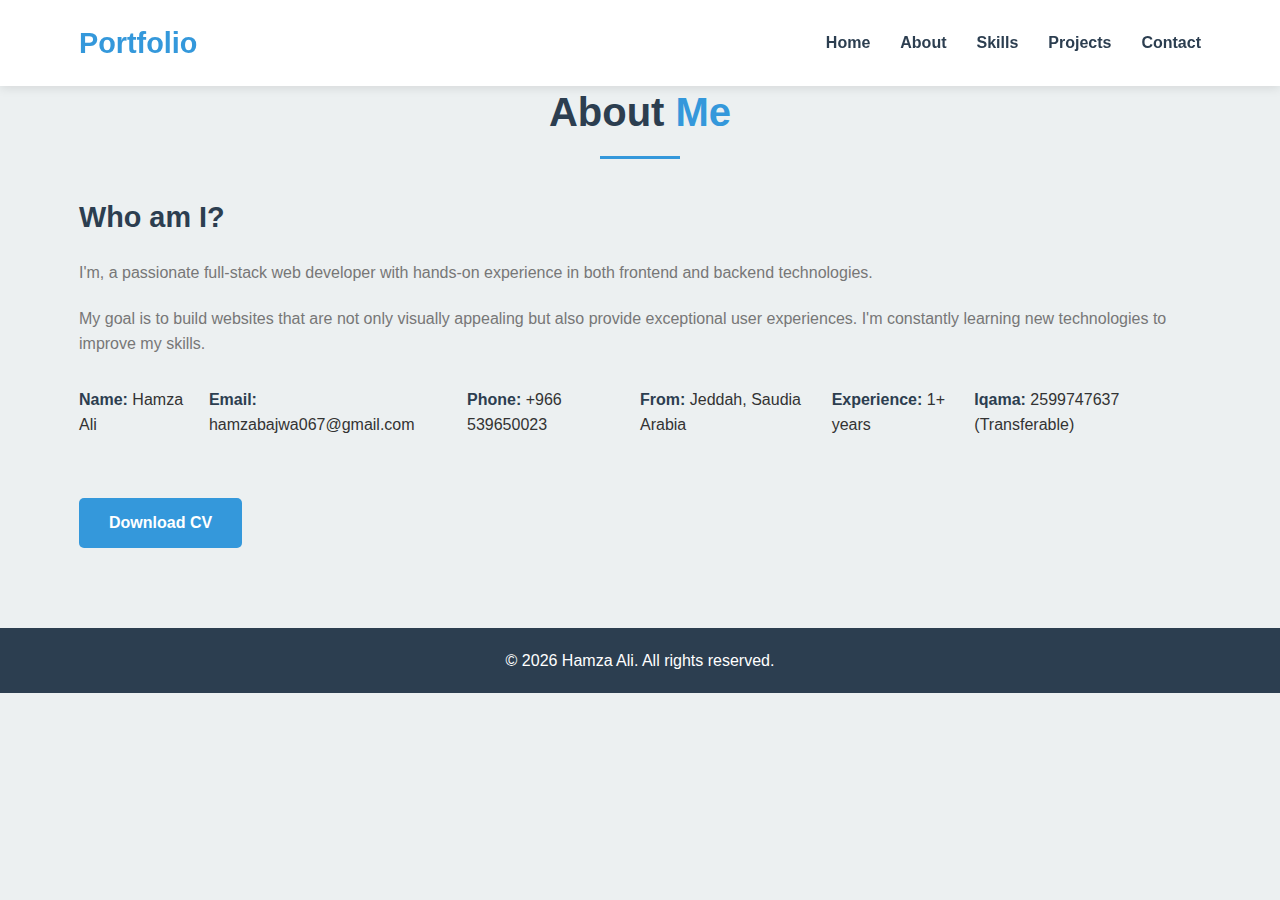
==== commit 5b3a06e4: "Updated contact and skills pages" ====
--- a/about.html
+++ b/about.html
@@ -114,7 +114,7 @@
   <head>
     <meta charset="UTF-8" />
     <meta name="viewport" content="width=device-width, initial-scale=1.0" />
-    <title>Hamza Ali - Portfolio</title>
+    <title>About - Portfolio</title>
     <link
       rel="stylesheet"
       href="https://cdnjs.cloudflare.com/ajax/libs/font-awesome/6.4.0/css/all.min.css"
@@ -125,7 +125,7 @@
     <!-- Header/Navigation -->
     <header>
       <div class="container">
-        <div class="logo">Hamza Ali</div>
+        <div class="logo">Portfolio</div>
         <nav>
           <ul>
             <li><a href="index.html" class="active">Home</a></li>
@@ -142,7 +142,7 @@
     </header>
 
     <!-- Home Section -->
-    <section id="home" class="home-section">
+    <!-- <section id="home" class="home-section">
       <div class="container">
         <div class="home-content">
           <h1>Hi, I'm <span class="name">Hamza Ali</span></h1>
@@ -156,11 +156,11 @@
           </div>
           <a href="#contact" class="btn">Hire Me</a>
         </div>
-        <!-- <div class="home-image">
+        <div class="home-image">
           <img src="images/hamza-ali.jpg" alt="Hamza Ali - Web Developer" />
-        </div> -->
-      </div>
-    </section>
+        </div>
+      </div>
+    </section> -->
 
     <!-- About Section -->
     <section id="about" class="about-section">
@@ -172,7 +172,7 @@
           </div> -->
           <div class="about-text">
             <h3>Who am I?</h3>
-            <p>I'm Hamza Ali, a passionate full-stack web developer with hands-on experience in both frontend and backend technologies.</p>
+            <p>I'm, a passionate full-stack web developer with hands-on experience in both frontend and backend technologies.</p>
             <p>
               My goal is to build websites that are not only visually
               appealing but also provide exceptional user experiences. I'm
@@ -185,7 +185,7 @@
                 <p><span>Phone:</span> +966 539650023</p>
               </div>
               <div class="info-item">
-                <p><span>From:</span> Jeddah, Saudi Arabia</p>
+                <p><span>From:</span> Jeddah, Saudia Arabia</p>
                 <p><span>Experience:</span> 1+ years</p>
                 <p><span>Iqama:</span> 2599747637 (Transferable)</p>
               </div>
@@ -197,7 +197,7 @@
     </section>
 
     <!-- Skills Section -->
-    <section id="skills" class="skills-section">
+    <!-- <section id="skills" class="skills-section">
       <div class="container">
         <h2 class="section-title">My <span>Skills</span></h2>
         <div class="skills-content">
@@ -240,10 +240,10 @@
           </div>
         </div>
       </div>
-    </section>
+    </section> -->
 
     <!-- Projects Section -->
-    <section id="projects" class="projects-section">
+    <!-- <section id="projects" class="projects-section">
       <div class="container">
         <h2 class="section-title">My <span>Projects</span></h2>
         <div class="projects-filter">
@@ -277,10 +277,10 @@
           </div>
         </div>
       </div>
-    </section>
+    </section> -->
 
     <!-- Contact Section -->
-    <section id="contact" class="contact-section">
+    <!-- <section id="contact" class="contact-section">
       <div class="container">
         <h2 class="section-title">Contact <span>Me</span></h2>
         <div class="contact-content">
@@ -322,7 +322,7 @@
           </form>
         </div>
       </div>
-    </section>
+    </section> -->
 
     <!-- Footer -->
     <footer>
